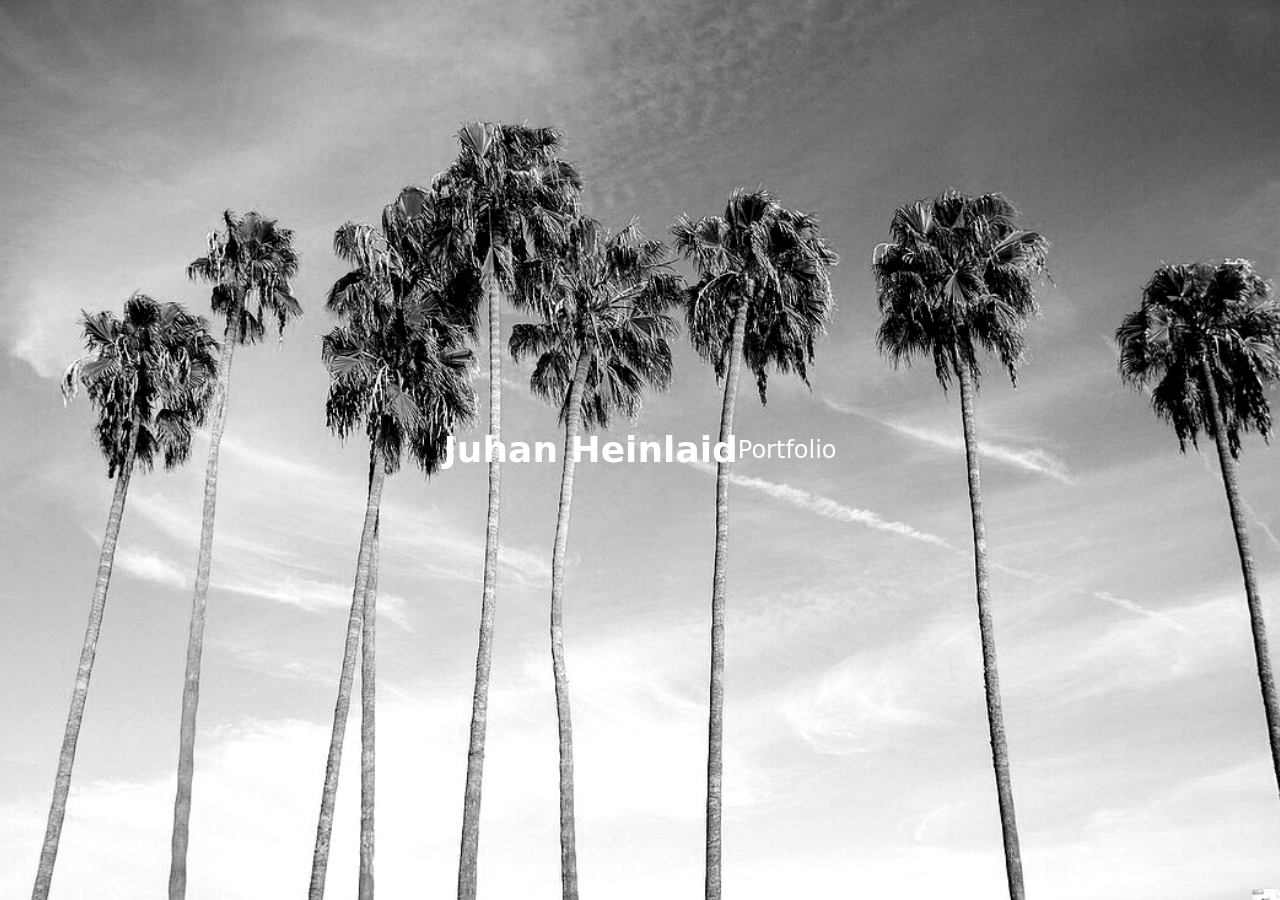
==== portfolio/src/index.html @ 9e1fc513 "Add files via upload" ====
<!doctype html>
<html>

<head>
  <meta charset="UTF-8">
  <meta name="viewport" content="width=device-width, initial-scale=1.0">
  <link href="./output.css" rel="stylesheet">
</head>

<body>
  <div class="relative h-screen">
    <div class="relative h-full bg-cover bg-center" style="background-image: url('images/palmid.png');">
      <div class="relative z-10 h-full flex items-center justify-center">
        <h1 class="text-white text-4xl font-bold">Juhan Heinlaid</h1>
        <p class="text-white text-2xl"> 
          Portfolio
        </p>
      </div>
    </div>
  </div>
</body>

</html>
---- portfolio/src/output.css ----
/*
! tailwindcss v3.4.3 | MIT License | https://tailwindcss.com
*/

/*
1. Prevent padding and border from affecting element width. (https://github.com/mozdevs/cssremedy/issues/4)
2. Allow adding a border to an element by just adding a border-width. (https://github.com/tailwindcss/tailwindcss/pull/116)
*/

*,
::before,
::after {
  box-sizing: border-box;
  /* 1 */
  border-width: 0;
  /* 2 */
  border-style: solid;
  /* 2 */
  border-color: #e5e7eb;
  /* 2 */
}

::before,
::after {
  --tw-content: '';
}

/*
1. Use a consistent sensible line-height in all browsers.
2. Prevent adjustments of font size after orientation changes in iOS.
3. Use a more readable tab size.
4. Use the user's configured `sans` font-family by default.
5. Use the user's configured `sans` font-feature-settings by default.
6. Use the user's configured `sans` font-variation-settings by default.
7. Disable tap highlights on iOS
*/

html,
:host {
  line-height: 1.5;
  /* 1 */
  -webkit-text-size-adjust: 100%;
  /* 2 */
  -moz-tab-size: 4;
  /* 3 */
  -o-tab-size: 4;
     tab-size: 4;
  /* 3 */
  font-family: ui-sans-serif, system-ui, sans-serif, "Apple Color Emoji", "Segoe UI Emoji", "Segoe UI Symbol", "Noto Color Emoji";
  /* 4 */
  font-feature-settings: normal;
  /* 5 */
  font-variation-settings: normal;
  /* 6 */
  -webkit-tap-highlight-color: transparent;
  /* 7 */
}

/*
1. Remove the margin in all browsers.
2. Inherit line-height from `html` so users can set them as a class directly on the `html` element.
*/

body {
  margin: 0;
  /* 1 */
  line-height: inherit;
  /* 2 */
}

/*
1. Add the correct height in Firefox.
2. Correct the inheritance of border color in Firefox. (https://bugzilla.mozilla.org/show_bug.cgi?id=190655)
3. Ensure horizontal rules are visible by default.
*/

hr {
  height: 0;
  /* 1 */
  color: inherit;
  /* 2 */
  border-top-width: 1px;
  /* 3 */
}

/*
Add the correct text decoration in Chrome, Edge, and Safari.
*/

abbr:where([title]) {
  -webkit-text-decoration: underline dotted;
          text-decoration: underline dotted;
}

/*
Remove the default font size and weight for headings.
*/

h1,
h2,
h3,
h4,
h5,
h6 {
  font-size: inherit;
  font-weight: inherit;
}

/*
Reset links to optimize for opt-in styling instead of opt-out.
*/

a {
  color: inherit;
  text-decoration: inherit;
}

/*
Add the correct font weight in Edge and Safari.
*/

b,
strong {
  font-weight: bolder;
}

/*
1. Use the user's configured `mono` font-family by default.
2. Use the user's configured `mono` font-feature-settings by default.
3. Use the user's configured `mono` font-variation-settings by default.
4. Correct the odd `em` font sizing in all browsers.
*/

code,
kbd,
samp,
pre {
  font-family: ui-monospace, SFMono-Regular, Menlo, Monaco, Consolas, "Liberation Mono", "Courier New", monospace;
  /* 1 */
  font-feature-settings: normal;
  /* 2 */
  font-variation-settings: normal;
  /* 3 */
  font-size: 1em;
  /* 4 */
}

/*
Add the correct font size in all browsers.
*/

small {
  font-size: 80%;
}

/*
Prevent `sub` and `sup` elements from affecting the line height in all browsers.
*/

sub,
sup {
  font-size: 75%;
  line-height: 0;
  position: relative;
  vertical-align: baseline;
}

sub {
  bottom: -0.25em;
}

sup {
  top: -0.5em;
}

/*
1. Remove text indentation from table contents in Chrome and Safari. (https://bugs.chromium.org/p/chromium/issues/detail?id=999088, https://bugs.webkit.org/show_bug.cgi?id=201297)
2. Correct table border color inheritance in all Chrome and Safari. (https://bugs.chromium.org/p/chromium/issues/detail?id=935729, https://bugs.webkit.org/show_bug.cgi?id=195016)
3. Remove gaps between table borders by default.
*/

table {
  text-indent: 0;
  /* 1 */
  border-color: inherit;
  /* 2 */
  border-collapse: collapse;
  /* 3 */
}

/*
1. Change the font styles in all browsers.
2. Remove the margin in Firefox and Safari.
3. Remove default padding in all browsers.
*/

button,
input,
optgroup,
select,
textarea {
  font-family: inherit;
  /* 1 */
  font-feature-settings: inherit;
  /* 1 */
  font-variation-settings: inherit;
  /* 1 */
  font-size: 100%;
  /* 1 */
  font-weight: inherit;
  /* 1 */
  line-height: inherit;
  /* 1 */
  letter-spacing: inherit;
  /* 1 */
  color: inherit;
  /* 1 */
  margin: 0;
  /* 2 */
  padding: 0;
  /* 3 */
}

/*
Remove the inheritance of text transform in Edge and Firefox.
*/

button,
select {
  text-transform: none;
}

/*
1. Correct the inability to style clickable types in iOS and Safari.
2. Remove default button styles.
*/

button,
input:where([type='button']),
input:where([type='reset']),
input:where([type='submit']) {
  -webkit-appearance: button;
  /* 1 */
  background-color: transparent;
  /* 2 */
  background-image: none;
  /* 2 */
}

/*
Use the modern Firefox focus style for all focusable elements.
*/

:-moz-focusring {
  outline: auto;
}

/*
Remove the additional `:invalid` styles in Firefox. (https://github.com/mozilla/gecko-dev/blob/2f9eacd9d3d995c937b4251a5557d95d494c9be1/layout/style/res/forms.css#L728-L737)
*/

:-moz-ui-invalid {
  box-shadow: none;
}

/*
Add the correct vertical alignment in Chrome and Firefox.
*/

progress {
  vertical-align: baseline;
}

/*
Correct the cursor style of increment and decrement buttons in Safari.
*/

::-webkit-inner-spin-button,
::-webkit-outer-spin-button {
  height: auto;
}

/*
1. Correct the odd appearance in Chrome and Safari.
2. Correct the outline style in Safari.
*/

[type='search'] {
  -webkit-appearance: textfield;
  /* 1 */
  outline-offset: -2px;
  /* 2 */
}

/*
Remove the inner padding in Chrome and Safari on macOS.
*/

::-webkit-search-decoration {
  -webkit-appearance: none;
}

/*
1. Correct the inability to style clickable types in iOS and Safari.
2. Change font properties to `inherit` in Safari.
*/

::-webkit-file-upload-button {
  -webkit-appearance: button;
  /* 1 */
  font: inherit;
  /* 2 */
}

/*
Add the correct display in Chrome and Safari.
*/

summary {
  display: list-item;
}

/*
Removes the default spacing and border for appropriate elements.
*/

blockquote,
dl,
dd,
h1,
h2,
h3,
h4,
h5,
h6,
hr,
figure,
p,
pre {
  margin: 0;
}

fieldset {
  margin: 0;
  padding: 0;
}

legend {
  padding: 0;
}

ol,
ul,
menu {
  list-style: none;
  margin: 0;
  padding: 0;
}

/*
Reset default styling for dialogs.
*/

dialog {
  padding: 0;
}

/*
Prevent resizing textareas horizontally by default.
*/

textarea {
  resize: vertical;
}

/*
1. Reset the default placeholder opacity in Firefox. (https://github.com/tailwindlabs/tailwindcss/issues/3300)
2. Set the default placeholder color to the user's configured gray 400 color.
*/

input::-moz-placeholder, textarea::-moz-placeholder {
  opacity: 1;
  /* 1 */
  color: #9ca3af;
  /* 2 */
}

input::placeholder,
textarea::placeholder {
  opacity: 1;
  /* 1 */
  color: #9ca3af;
  /* 2 */
}

/*
Set the default cursor for buttons.
*/

button,
[role="button"] {
  cursor: pointer;
}

/*
Make sure disabled buttons don't get the pointer cursor.
*/

:disabled {
  cursor: default;
}

/*
1. Make replaced elements `display: block` by default. (https://github.com/mozdevs/cssremedy/issues/14)
2. Add `vertical-align: middle` to align replaced elements more sensibly by default. (https://github.com/jensimmons/cssremedy/issues/14#issuecomment-634934210)
   This can trigger a poorly considered lint error in some tools but is included by design.
*/

img,
svg,
video,
canvas,
audio,
iframe,
embed,
object {
  display: block;
  /* 1 */
  vertical-align: middle;
  /* 2 */
}

/*
Constrain images and videos to the parent width and preserve their intrinsic aspect ratio. (https://github.com/mozdevs/cssremedy/issues/14)
*/

img,
video {
  max-width: 100%;
  height: auto;
}

/* Make elements with the HTML hidden attribute stay hidden by default */

[hidden] {
  display: none;
}

*, ::before, ::after {
  --tw-border-spacing-x: 0;
  --tw-border-spacing-y: 0;
  --tw-translate-x: 0;
  --tw-translate-y: 0;
  --tw-rotate: 0;
  --tw-skew-x: 0;
  --tw-skew-y: 0;
  --tw-scale-x: 1;
  --tw-scale-y: 1;
  --tw-pan-x:  ;
  --tw-pan-y:  ;
  --tw-pinch-zoom:  ;
  --tw-scroll-snap-strictness: proximity;
  --tw-gradient-from-position:  ;
  --tw-gradient-via-position:  ;
  --tw-gradient-to-position:  ;
  --tw-ordinal:  ;
  --tw-slashed-zero:  ;
  --tw-numeric-figure:  ;
  --tw-numeric-spacing:  ;
  --tw-numeric-fraction:  ;
  --tw-ring-inset:  ;
  --tw-ring-offset-width: 0px;
  --tw-ring-offset-color: #fff;
  --tw-ring-color: rgb(59 130 246 / 0.5);
  --tw-ring-offset-shadow: 0 0 #0000;
  --tw-ring-shadow: 0 0 #0000;
  --tw-shadow: 0 0 #0000;
  --tw-shadow-colored: 0 0 #0000;
  --tw-blur:  ;
  --tw-brightness:  ;
  --tw-contrast:  ;
  --tw-grayscale:  ;
  --tw-hue-rotate:  ;
  --tw-invert:  ;
  --tw-saturate:  ;
  --tw-sepia:  ;
  --tw-drop-shadow:  ;
  --tw-backdrop-blur:  ;
  --tw-backdrop-brightness:  ;
  --tw-backdrop-contrast:  ;
  --tw-backdrop-grayscale:  ;
  --tw-backdrop-hue-rotate:  ;
  --tw-backdrop-invert:  ;
  --tw-backdrop-opacity:  ;
  --tw-backdrop-saturate:  ;
  --tw-backdrop-sepia:  ;
  --tw-contain-size:  ;
  --tw-contain-layout:  ;
  --tw-contain-paint:  ;
  --tw-contain-style:  ;
}

::backdrop {
  --tw-border-spacing-x: 0;
  --tw-border-spacing-y: 0;
  --tw-translate-x: 0;
  --tw-translate-y: 0;
  --tw-rotate: 0;
  --tw-skew-x: 0;
  --tw-skew-y: 0;
  --tw-scale-x: 1;
  --tw-scale-y: 1;
  --tw-pan-x:  ;
  --tw-pan-y:  ;
  --tw-pinch-zoom:  ;
  --tw-scroll-snap-strictness: proximity;
  --tw-gradient-from-position:  ;
  --tw-gradient-via-position:  ;
  --tw-gradient-to-position:  ;
  --tw-ordinal:  ;
  --tw-slashed-zero:  ;
  --tw-numeric-figure:  ;
  --tw-numeric-spacing:  ;
  --tw-numeric-fraction:  ;
  --tw-ring-inset:  ;
  --tw-ring-offset-width: 0px;
  --tw-ring-offset-color: #fff;
  --tw-ring-color: rgb(59 130 246 / 0.5);
  --tw-ring-offset-shadow: 0 0 #0000;
  --tw-ring-shadow: 0 0 #0000;
  --tw-shadow: 0 0 #0000;
  --tw-shadow-colored: 0 0 #0000;
  --tw-blur:  ;
  --tw-brightness:  ;
  --tw-contrast:  ;
  --tw-grayscale:  ;
  --tw-hue-rotate:  ;
  --tw-invert:  ;
  --tw-saturate:  ;
  --tw-sepia:  ;
  --tw-drop-shadow:  ;
  --tw-backdrop-blur:  ;
  --tw-backdrop-brightness:  ;
  --tw-backdrop-contrast:  ;
  --tw-backdrop-grayscale:  ;
  --tw-backdrop-hue-rotate:  ;
  --tw-backdrop-invert:  ;
  --tw-backdrop-opacity:  ;
  --tw-backdrop-saturate:  ;
  --tw-backdrop-sepia:  ;
  --tw-contain-size:  ;
  --tw-contain-layout:  ;
  --tw-contain-paint:  ;
  --tw-contain-style:  ;
}

.relative {
  position: relative;
}

.z-10 {
  z-index: 10;
}

.flex {
  display: flex;
}

.h-screen {
  height: 100vh;
}

.h-full {
  height: 100%;
}

.items-center {
  align-items: center;
}

.justify-center {
  justify-content: center;
}

.bg-cover {
  background-size: cover;
}

.bg-center {
  background-position: center;
}

.text-3xl {
  font-size: 1.875rem;
  line-height: 2.25rem;
}

.text-4xl {
  font-size: 2.25rem;
  line-height: 2.5rem;
}

.text-2xl {
  font-size: 1.5rem;
  line-height: 2rem;
}

.font-bold {
  font-weight: 700;
}

.text-white {
  --tw-text-opacity: 1;
  color: rgb(255 255 255 / var(--tw-text-opacity));
}

.underline {
  text-decoration-line: underline;
}
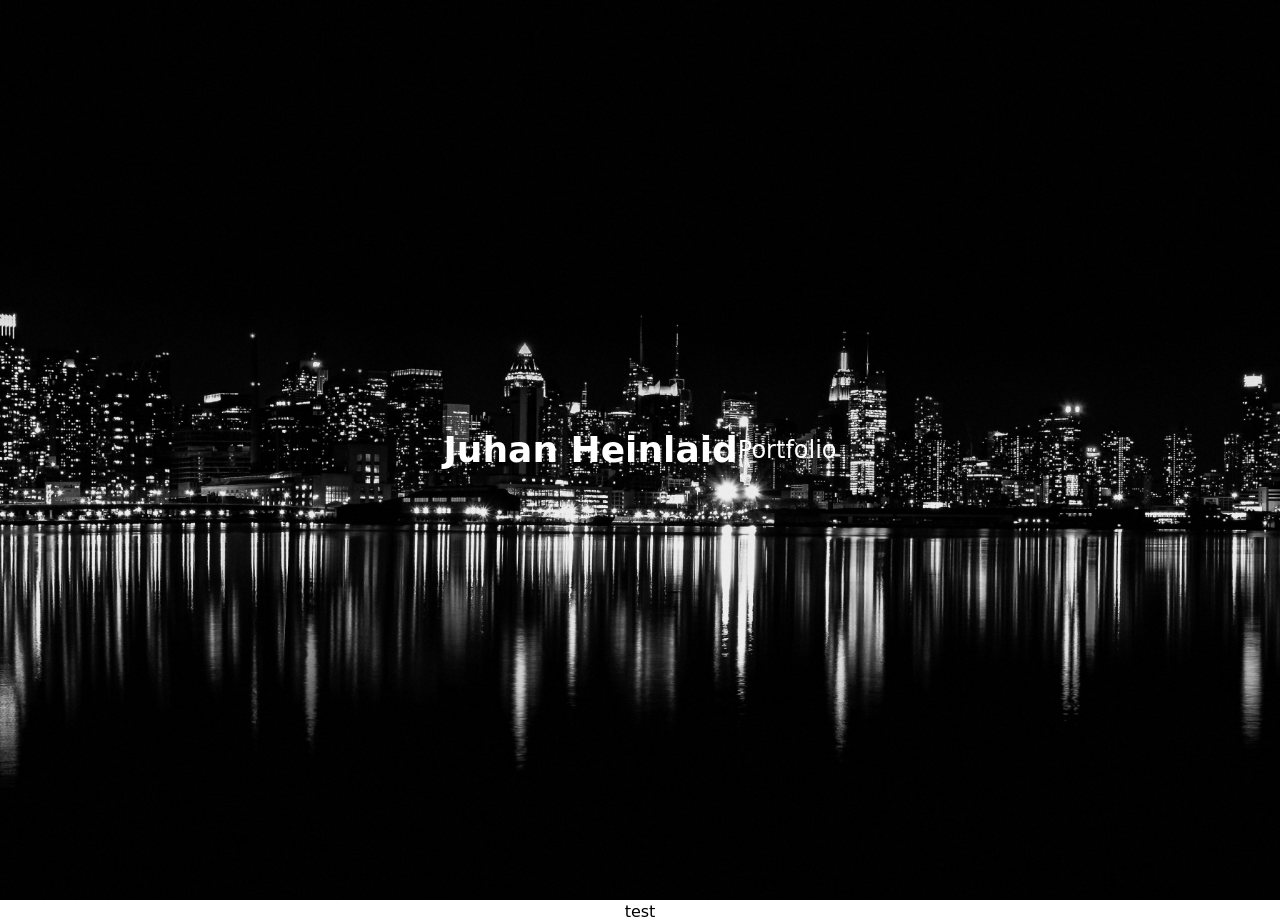
==== commit 2743e0bc: "Add files via upload" ====
--- a/portfolio/src/index.html
+++ b/portfolio/src/index.html
@@ -7,9 +7,9 @@
   <link href="./output.css" rel="stylesheet">
 </head>
 
-<body>
+<body class="bg-black">
   <div class="relative h-screen">
-    <div class="relative h-full bg-cover bg-center" style="background-image: url('images/palmid.png');">
+    <div class="relative h-full bg-cover bg-center" style="background-image: url('images/new-york-5k-night-4480x2520-11835.jpg');">
       <div class="relative z-10 h-full flex items-center justify-center">
         <h1 class="text-white text-4xl font-bold">Juhan Heinlaid</h1>
         <p class="text-white text-2xl"> 
@@ -18,6 +18,9 @@
       </div>
     </div>
   </div>
+  <div class="flex justify-center">
+    <p>test</p>
+  </div>
 </body>
 
 </html>
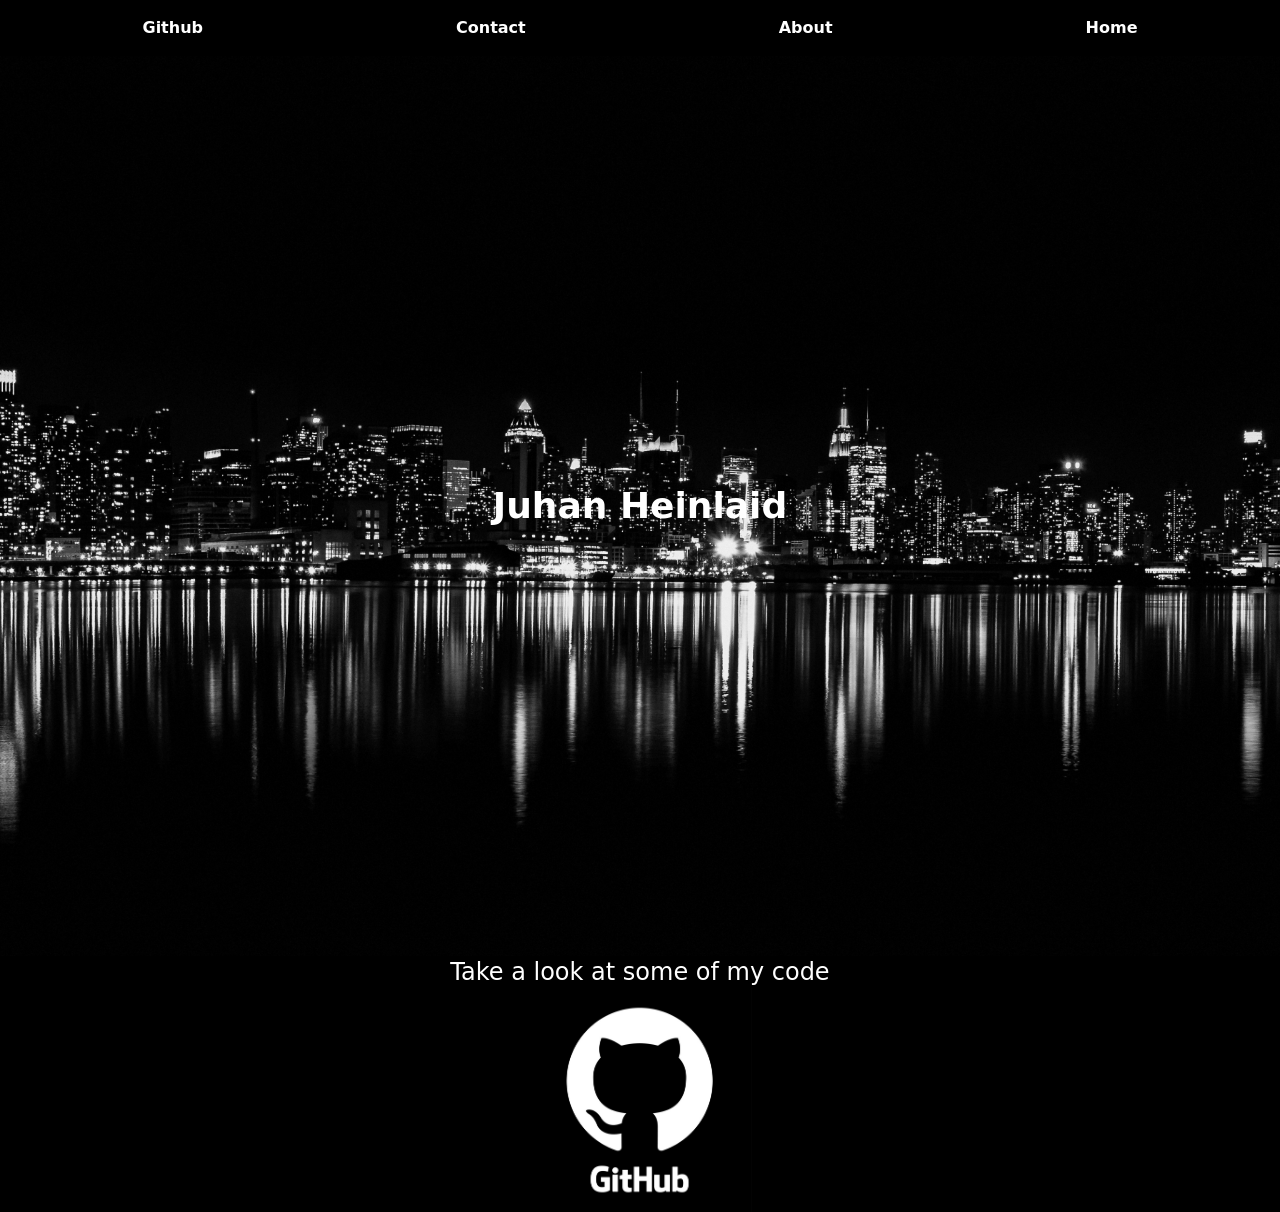
==== commit 368b616d: "Add files via upload" ====
--- a/portfolio/src/index.html
+++ b/portfolio/src/index.html
@@ -7,20 +7,33 @@
   <link href="./output.css" rel="stylesheet">
 </head>
 
-<body class="bg-black">
+<body class="bg-black text-white font-sans">
+  <nav>
+    <div class="font-bold font-sans flex p-4 justify-around">
+      <button>Github</button>
+      <button>Contact</button>
+      <button>About</button>
+      <button>Home</button>
+    </div>
+  </nav>
   <div class="relative h-screen">
     <div class="relative h-full bg-cover bg-center" style="background-image: url('images/new-york-5k-night-4480x2520-11835.jpg');">
       <div class="relative z-10 h-full flex items-center justify-center">
         <h1 class="text-white text-4xl font-bold">Juhan Heinlaid</h1>
-        <p class="text-white text-2xl"> 
-          Portfolio
-        </p>
       </div>
     </div>
   </div>
-  <div class="flex justify-center">
-    <p>test</p>
+  <div class="text-center text-bold">
+    <h1 class="text-2xl">Take a look at some of my code</h1>
+    <div class="flex justify-center">
+      <a href="https://github.com/D1ZEASE420" target="_blank">
+          <img class="w-56 h-56" src="images/github.jpg" alt="">
+      </a>
   </div>
+  <div class="font-bold">
+    
+  </div>
+</div>
 </body>
 
 </html>
--- a/portfolio/src/output.css
+++ b/portfolio/src/output.css
@@ -558,6 +558,10 @@
   position: relative;
 }
 
+.start-2 {
+  inset-inline-start: 0.5rem;
+}
+
 .z-10 {
   z-index: 10;
 }
@@ -566,22 +570,111 @@
   display: flex;
 }
 
+.h-full {
+  height: 100%;
+}
+
 .h-screen {
   height: 100vh;
 }
 
-.h-full {
-  height: 100%;
+.h-2 {
+  height: 0.5rem;
+}
+
+.h-\[32px\] {
+  height: 32px;
+}
+
+.h-\[332px\] {
+  height: 332px;
+}
+
+.h-\[832px\] {
+  height: 832px;
+}
+
+.h-\[\] {
+  height: ;
+}
+
+.h-56 {
+  height: 14rem;
+}
+
+.h-64 {
+  height: 16rem;
+}
+
+.w-2 {
+  width: 0.5rem;
+}
+
+.w-\[32px\] {
+  width: 32px;
+}
+
+.w-\[332px\] {
+  width: 332px;
+}
+
+.w-\[832px\] {
+  width: 832px;
+}
+
+.w-\[\] {
+  width: ;
+}
+
+.w-56 {
+  width: 14rem;
+}
+
+.w-64 {
+  width: 16rem;
+}
+
+.flex-col {
+  flex-direction: column;
+}
+
+.items-start {
+  align-items: flex-start;
 }
 
 .items-center {
   align-items: center;
 }
 
+.justify-start {
+  justify-content: flex-start;
+}
+
 .justify-center {
   justify-content: center;
 }
 
+.justify-around {
+  justify-content: space-around;
+}
+
+.gap-5 {
+  gap: 1.25rem;
+}
+
+.gap-6 {
+  gap: 1.5rem;
+}
+
+.text-pretty {
+  text-wrap: pretty;
+}
+
+.bg-black {
+  --tw-bg-opacity: 1;
+  background-color: rgb(0 0 0 / var(--tw-bg-opacity));
+}
+
 .bg-cover {
   background-size: cover;
 }
@@ -590,9 +683,21 @@
   background-position: center;
 }
 
-.text-3xl {
-  font-size: 1.875rem;
-  line-height: 2.25rem;
+.p-4 {
+  padding: 1rem;
+}
+
+.text-center {
+  text-align: center;
+}
+
+.font-sans {
+  font-family: ui-sans-serif, system-ui, sans-serif, "Apple Color Emoji", "Segoe UI Emoji", "Segoe UI Symbol", "Noto Color Emoji";
+}
+
+.text-2xl {
+  font-size: 1.5rem;
+  line-height: 2rem;
 }
 
 .text-4xl {
@@ -600,9 +705,9 @@
   line-height: 2.5rem;
 }
 
-.text-2xl {
-  font-size: 1.5rem;
-  line-height: 2rem;
+.text-xl {
+  font-size: 1.25rem;
+  line-height: 1.75rem;
 }
 
 .font-bold {
@@ -612,8 +717,4 @@
 .text-white {
   --tw-text-opacity: 1;
   color: rgb(255 255 255 / var(--tw-text-opacity));
-}
-
-.underline {
-  text-decoration-line: underline;
 }
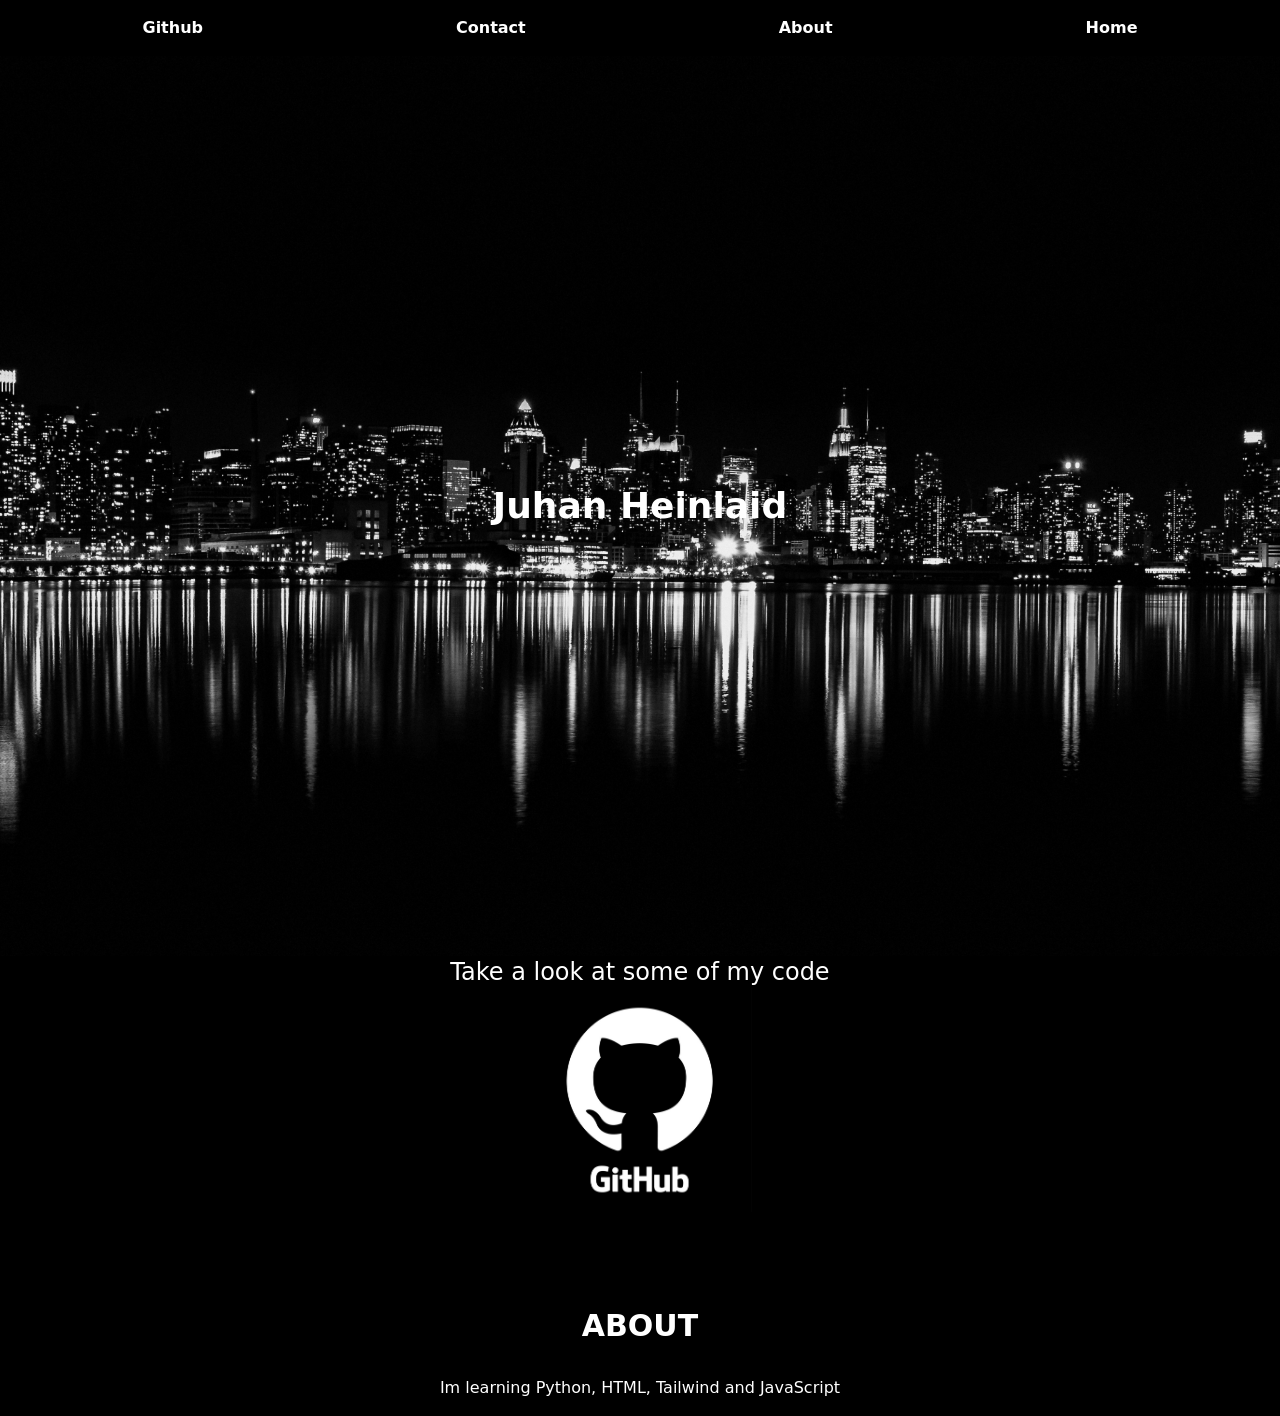
==== commit bd42c007: "Add files via upload" ====
--- a/portfolio/src/index.html
+++ b/portfolio/src/index.html
@@ -31,8 +31,12 @@
       </a>
   </div>
   <div class="font-bold">
-    
   </div>
+</div>
+
+<div>
+<div class="flex justify-center mt-20 p-4 text-3xl font-bold"><p>ABOUT</p></div>
+<div class="flex justify-center p-4"> <p>Im learning Python, HTML, Tailwind and JavaScript</p></div>
 </div>
 </body>
 
--- a/portfolio/src/output.css
+++ b/portfolio/src/output.css
@@ -558,18 +558,26 @@
   position: relative;
 }
 
-.start-2 {
-  inset-inline-start: 0.5rem;
-}
-
 .z-10 {
   z-index: 10;
 }
 
+.mt-5 {
+  margin-top: 1.25rem;
+}
+
+.mt-20 {
+  margin-top: 5rem;
+}
+
 .flex {
   display: flex;
 }
 
+.h-56 {
+  height: 14rem;
+}
+
 .h-full {
   height: 100%;
 }
@@ -578,96 +586,20 @@
   height: 100vh;
 }
 
-.h-2 {
-  height: 0.5rem;
-}
-
-.h-\[32px\] {
-  height: 32px;
-}
-
-.h-\[332px\] {
-  height: 332px;
-}
-
-.h-\[832px\] {
-  height: 832px;
-}
-
-.h-\[\] {
-  height: ;
-}
-
-.h-56 {
-  height: 14rem;
-}
-
-.h-64 {
-  height: 16rem;
-}
-
-.w-2 {
-  width: 0.5rem;
-}
-
-.w-\[32px\] {
-  width: 32px;
-}
-
-.w-\[332px\] {
-  width: 332px;
-}
-
-.w-\[832px\] {
-  width: 832px;
-}
-
-.w-\[\] {
-  width: ;
-}
-
 .w-56 {
   width: 14rem;
 }
 
-.w-64 {
-  width: 16rem;
-}
-
-.flex-col {
-  flex-direction: column;
-}
-
-.items-start {
-  align-items: flex-start;
-}
-
 .items-center {
   align-items: center;
 }
 
-.justify-start {
-  justify-content: flex-start;
-}
-
 .justify-center {
   justify-content: center;
 }
 
 .justify-around {
   justify-content: space-around;
-}
-
-.gap-5 {
-  gap: 1.25rem;
-}
-
-.gap-6 {
-  gap: 1.5rem;
-}
-
-.text-pretty {
-  text-wrap: pretty;
 }
 
 .bg-black {
@@ -705,9 +637,9 @@
   line-height: 2.5rem;
 }
 
-.text-xl {
-  font-size: 1.25rem;
-  line-height: 1.75rem;
+.text-3xl {
+  font-size: 1.875rem;
+  line-height: 2.25rem;
 }
 
 .font-bold {
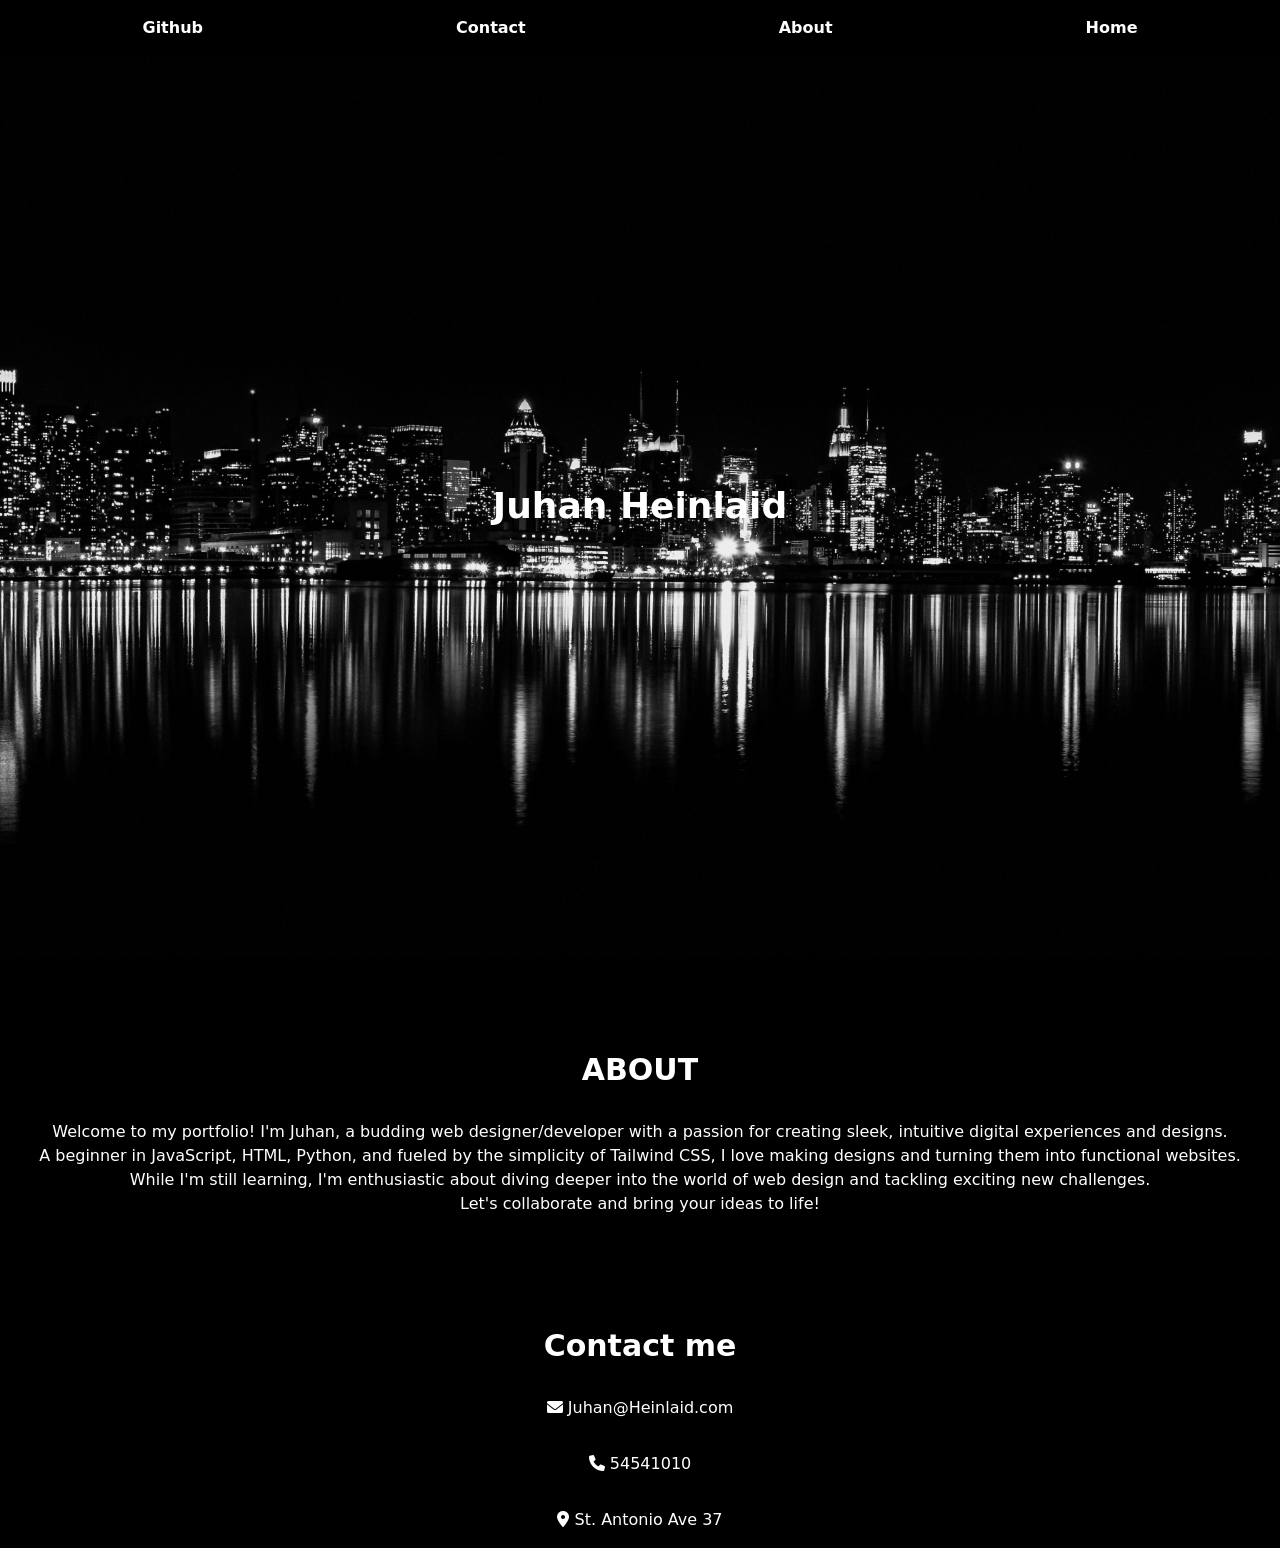
==== commit d683f324: "Add files via upload" ====
--- a/portfolio/src/index.html
+++ b/portfolio/src/index.html
@@ -5,39 +5,40 @@
   <meta charset="UTF-8">
   <meta name="viewport" content="width=device-width, initial-scale=1.0">
   <link href="./output.css" rel="stylesheet">
+  <link rel="stylesheet" href="https://cdnjs.cloudflare.com/ajax/libs/font-awesome/6.0.0-beta3/css/all.min.css">
 </head>
 
 <body class="bg-black text-white font-sans">
   <nav>
     <div class="font-bold font-sans flex p-4 justify-around">
-      <button>Github</button>
-      <button>Contact</button>
-      <button>About</button>
-      <button>Home</button>
+      <a href="https://github.com/D1ZEASE420" target="_blank"><button>Github</button></a>
+      <a href="#contact"><button>Contact</button></a>
+      <a href="#about"><button>About</button></a>
+      <a href="#home"><button>Home</button></a>
     </div>
   </nav>
-  <div class="relative h-screen">
+  <div class="relative h-screen" id="home">
     <div class="relative h-full bg-cover bg-center" style="background-image: url('images/new-york-5k-night-4480x2520-11835.jpg');">
       <div class="relative z-10 h-full flex items-center justify-center">
         <h1 class="text-white text-4xl font-bold">Juhan Heinlaid</h1>
       </div>
     </div>
   </div>
-  <div class="text-center text-bold">
-    <h1 class="text-2xl">Take a look at some of my code</h1>
-    <div class="flex justify-center">
-      <a href="https://github.com/D1ZEASE420" target="_blank">
-          <img class="w-56 h-56" src="images/github.jpg" alt="">
-      </a>
-  </div>
-  <div class="font-bold">
-  </div>
+
+<div id="about">
+<div class="flex justify-center mt-20 p-4 text-3xl font-bold"><p>ABOUT</p></div>
+<div class="flex justify-center text-center p-4"> <p>Welcome to my portfolio! I'm Juhan, a budding web designer/developer with a passion for creating sleek, intuitive digital experiences and designs. <br> A beginner in JavaScript, HTML, Python, and fueled by the simplicity of Tailwind CSS, I love making designs and turning them into functional websites. <br> While I'm still learning, I'm enthusiastic about diving deeper into the world of web design and tackling exciting new challenges. <br> Let's collaborate and bring your ideas to life!</p></div>
 </div>
 
-<div>
-<div class="flex justify-center mt-20 p-4 text-3xl font-bold"><p>ABOUT</p></div>
-<div class="flex justify-center p-4"> <p>Im learning Python, HTML, Tailwind and JavaScript</p></div>
+<div id="contact">
+<div class="justify-around">
+<div class="flex justify-center mt-20 p-4 text-3xl font-bold"><p>Contact me</p></div>
+<div class="flex justify-around p-4"> <p><i class="fas fa-envelope"></i> Juhan@Heinlaid.com</p> </div>
+<div class="flex justify-around p-4"> <p><i class="fas fa-phone"></i> 54541010</p> </div>
+<div class="flex justify-around p-4"> <p><i class="fas fa-map-marker-alt"></i> St. Antonio Ave 37</p> </div>
 </div>
+</div>
+
 </body>
 
-</html>+</html>
